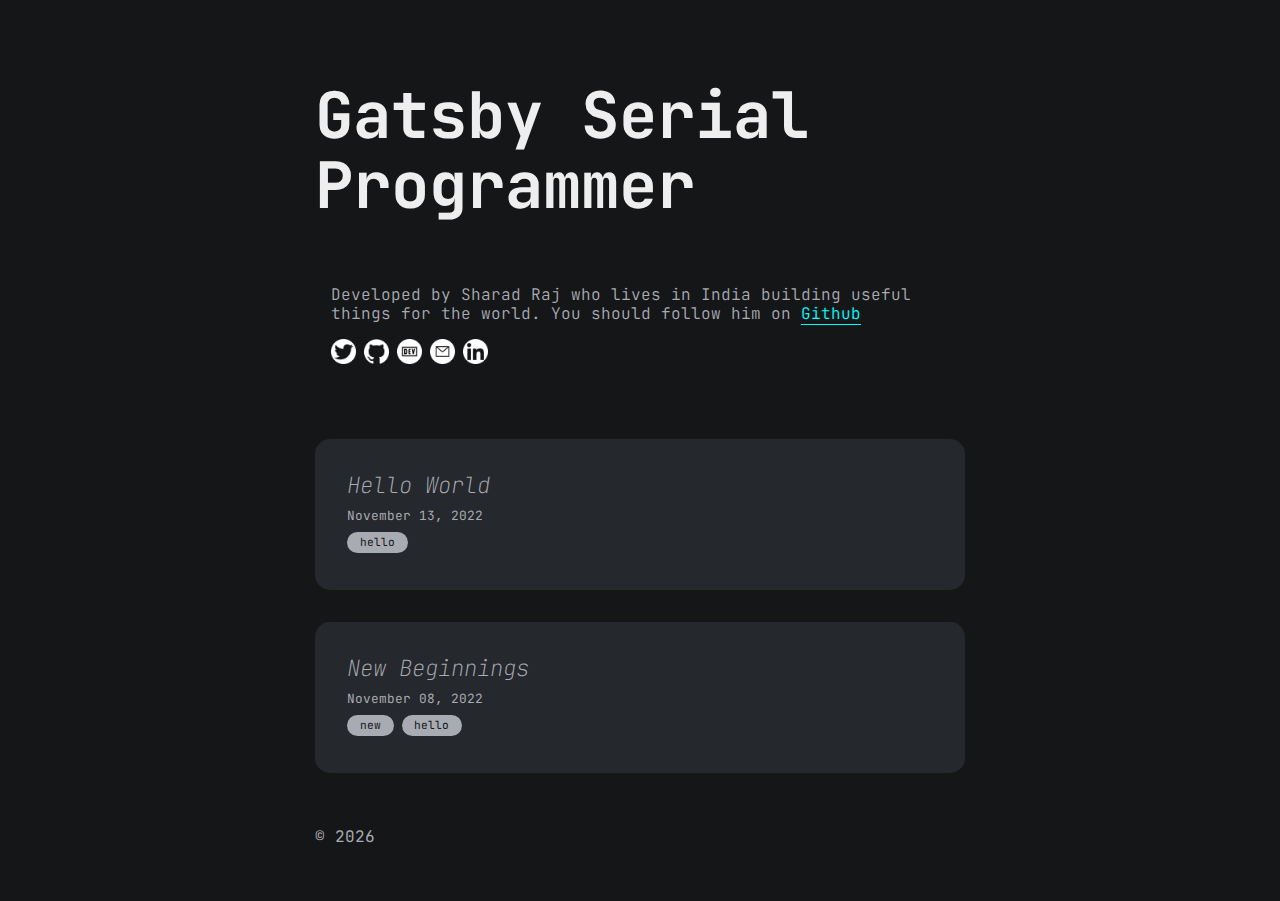
==== index.html @ 4ff6eecf "deploy: 9d04f1f63003cb120cb22409b644838539508bf2" ====
<!DOCTYPE html><html lang="en"><head><meta charSet="utf-8"/><meta http-equiv="x-ua-compatible" content="ie=edge"/><meta name="viewport" content="width=device-width, initial-scale=1, shrink-to-fit=no"/><meta name="generator" content="Gatsby 4.24.8"/><meta data-react-helmet="true" name="description" content="A gatsby theme for serial programmers (-.-)"/><meta data-react-helmet="true" property="og:title" content="Blog"/><meta data-react-helmet="true" property="og:description" content="A gatsby theme for serial programmers (-.-)"/><meta data-react-helmet="true" property="og:type" content="website"/><meta data-react-helmet="true" name="twitter:card" content="summary"/><meta data-react-helmet="true" name="twitter:creator" content=""/><meta data-react-helmet="true" name="twitter:title" content="Blog"/><meta data-react-helmet="true" name="twitter:description" content="A gatsby theme for serial programmers (-.-)"/><style data-href="/styles.37b35eff0d92bd879b63.css" data-identity="gatsby-global-css">@import url(https://fonts.googleapis.com/css2?family=JetBrains+Mono:ital,wght@0,100;0,300;0,400;0,800;1,100;1,300;1,400;1,800&display=swap);#md-content a{border-bottom:1px solid cyan!important;color:cyan!important}.token.operator{background:transparent!important}.gatsby-highlight{margin:3rem 0!important;padding:.5rem!important}hr{border:none!important;border-top:2px dashed var(--white-2)!important;margin-bottom:1.75rem!important}.post-module--site-title--c30c9{color:var(--white-1);font-size:1.4rem;font-weight:bolder;line-height:110%}main{padding:3rem 0 4rem}.post-module--article--dab49{margin-bottom:3rem}.post-module--article-header--e2c55{margin-bottom:4rem}.post-module--article-title--8cd1a{font-size:2.4rem;line-height:140%;margin-bottom:.6rem}.post-module--article--dab49 .post-module--date--abd7d{display:block;font-size:.8rem}.post-module--tags--efd55{display:flex;flex-direction:row;flex-wrap:wrap;justify-content:flex-start}.post-module--tags--efd55 .post-module--tag--b2232{background:var(--white-2);border-radius:15px;color:var(--gray-4);cursor:pointer;display:block;font-size:.7rem;line-height:1.3rem;margin:0 .5rem 0 0;padding:0 .8rem}.post-module--content--924fc *{line-height:180%}.post-module--content--924fc p{margin:0 0 1.75rem;padding:0}.post-module--content--924fc h1{font-size:2rem}.post-module--content--924fc h2{font-size:1.8rem}.post-module--content--924fc h3{font-size:1.6rem}.post-module--content--924fc h4{font-size:1.4rem}.post-module--content--924fc h5{font-size:1.2rem}.post-module--content--924fc h6{font-size:1rem}.post-module--content--924fc h1,.post-module--content--924fc h2,.post-module--content--924fc h3,.post-module--content--924fc h4,.post-module--content--924fc h5,.post-module--content--924fc h6{margin:1.75rem 0}.post-module--content--924fc blockquote{border-left:.3rem solid var(--white-2);font-style:italic;font-weight:100;margin-bottom:1.75rem;padding-left:1.42188rem}.post-module--content--924fc strong{font-weight:700}.post-module--content--924fc ul{margin-bottom:1.75rem;margin-left:1rem}.post-module--content--924fc ol{margin-bottom:1.75rem;margin-left:1.75rem}.post-module--content--924fc ol * ol,.post-module--content--924fc ul * ul{margin-bottom:0;margin-left:1rem}.post-module--content--924fc table{border-collapse:collapse;margin:1rem 0;max-width:100%;width:100%}.post-module--content--924fc table th{background-color:var(--gray-3);border:1px solid var(--gray-5);color:var(--white-2)}.post-module--content--924fc table *{border:1px solid var(--gray-3);padding:.2rem}.post-module--content--924fc img{margin:1rem 0;max-width:100%}.post-module--content--924fc code,.post-module--content--924fc code *,.post-module--content--924fc pre,.post-module--content--924fc pre *{line-height:150%!important}@media screen and (max-width:750px){body{padding:1.5rem}}code[class*=language-],pre[class*=language-]{word-wrap:normal;background:#282a36;color:#f8f8f2;font-family:PT Mono,Consolas,Monaco,Andale Mono,Ubuntu Mono,monospace;font-size:16px;-webkit-hyphens:none;hyphens:none;line-height:24px;-o-tab-size:4;tab-size:4;text-align:left;text-shadow:none;white-space:pre;word-break:normal;word-spacing:normal}code[class*=language-] ::selection,code[class*=language-]::selection,pre[class*=language-] ::selection,pre[class*=language-]::selection{background-color:#bd93f9;text-shadow:none}pre[class*=language-]{background:#282a36;overflow:auto}:not(pre)>code[class*=language-]{background:#282a36;padding:2px 5px;white-space:normal}.namespace{opacity:.7}.token{color:#ff79c6}.token.plain-text{color:#f8f8f2}.token.cdata,.token.comment,.token.doctype{color:#6272a4}.token.boolean,.token.constant,.token.null,.token.number{color:#bd93f9}.token.entity,.token.operator,.token.prolog,.token.selector{color:#8be9fd}.token.attr-value,.token.function,.token.punctuation,.token.string,.token.tag,.token.url{color:#f1fa8c}.token.attr-name,.token.placeholder .token.atrule,.token.regex,.token.statement,.token.variable{color:#50fa7b}.token.char,.token.control .token.builtin,.token.deleted,.token.directive .token.namespace,.token.important,.token.keyword,.token.tag{color:#ff79c6}.token.class-name,.token.interpolation-punctuation,.token.property,.token.symbol,.token.unit{color:#ffb86c}.token.bold,.token.important{font-weight:700}.token.italic,.token.plain-text{font-style:italic}.token.entity{cursor:help}.language-css .token.function,.language-css .token.url{color:#50fa7b}.language-c .token.string,.language-cpp .token.string,.language-java .token.class-name,.language-java span.token.class-name,.language-markup .token.attr-value,.language-objectivec .token.property{color:#8be9fd}.language-objectivec .token.string{color:#50fa7b}.language-php .token.boolean,.language-php .token.keyword{color:#8be9fd}.language-php .token.function{color:#ff79c6}.language-ruby .token.symbol{color:#8be9fd}.language-ruby .token.class-name{color:#ffb86c}pre[class*=language-].line-numbers{counter-reset:linenumber;padding-left:15px;position:relative}pre[class*=language-].line-numbers>code{position:relative;white-space:inherit}.line-numbers .line-numbers-rows{border-right:1px solid #6272a4;font-size:16px;left:0;letter-spacing:-2px;pointer-events:none;position:absolute;top:0;-webkit-user-select:none;user-select:none}.line-numbers-rows>span{counter-increment:linenumber;display:block;pointer-events:none}.line-numbers-rows>span:before{border-bottom:1px solid #6272a4;color:hsla(60,30%,96%,.25);content:counter(linenumber);display:block;line-height:23px;min-width:40px;text-align:center}.line-numbers-rows>span:last-child:before{border-bottom:none;margin-bottom:1px}.gatsby-highlight{background-color:#282a36;overflow:auto}.gatsby-highlight pre[class*=language-]{background-color:transparent;float:left;margin:0;min-width:100%;overflow:initial;padding:0 0 0 55px}.gatsby-highlight-code-line{background-color:rgba(189,147,249,.25);border-left:3px solid #bd93f9;display:block;margin:0 -15px;padding:0 12px;position:relative;z-index:1}.gatsby-code-button-container{display:flex;justify-content:flex-end;pointer-events:none;position:relative;top:24px;z-index:200}.gatsby-code-button{background-color:#6272a4;color:#282a36;cursor:pointer;font-family:Roboto,Helvetica,Arial,sans-serif;font-size:16px;line-height:24px;padding:0 6px;pointer-events:auto}.gatsby-code-button:after{background-color:#bd93f9;color:#282a36;content:attr(data-tooltip);display:none;font-size:12px;position:absolute;visibility:hidden;white-space:nowrap}.gatsby-code-button[data-tooltip]:after{right:28px;top:0}.gatsby-code-button[data-tooltip]:focus:after,.gatsby-code-button[data-tooltip]:hover:after{-webkit-animation:fadeIn .25s;animation:fadeIn .25s;display:block;font-weight:100;padding:0 6px;visibility:visible;z-index:200}.gatsby-code-button-icon{fill:#282a36;height:16px;position:relative;top:2px;width:16px}@-webkit-keyframes fadeIn{0%{opacity:0}to{opacity:1}}@keyframes fadeIn{0%{opacity:0}to{opacity:1}}.gatsby-code-title{background-color:#1d1f27;border-bottom:1px solid #6272a4;color:hsla(60,30%,96%,.75);font-family:PT Mono,Consolas,Monaco,Andale Mono,Ubuntu Mono,monospace;font-size:18px;font-style:italic;font-weight:100;letter-spacing:-1px;line-height:24px;margin-bottom:0;position:relative;text-align:center;z-index:100}:root{--gray-1:#3f3f3f;--gray-2:#32353a;--gray-3:#25282c;--gray-4:#151618;--gray-5:#151618;--gray-6:#111;--white-1:#eee;--white-2:#a9abb3}*{-webkit-user-drag:none;-moz-window-dragging:none;-webkit-tap-highlight-color:transparent;font-family:inherit;margin:0;padding:0;text-decoration:none}* img{max-width:100%}body,html{background-color:var(--gray-6);background-color:var(--gray-5);color:var(--white-2);font-family:JetBrains Mono,monospace;line-height:2rem}header{padding:2rem 0 4rem}header .blog-module--site-title--10494{color:var(--white-1);font-size:4rem;font-weight:bolder;line-height:110%}main{margin:0 auto;max-width:650px;padding:3rem 0}.blog-module--bio--b0f79{align-items:center;display:flex;justify-content:flex-start}.blog-module--img-wrapper--ea69d img{border-radius:50%;max-width:100px}.blog-module--bio-wrapper--e3f86{margin-left:1rem}.blog-module--text-wrapper--4da65{font-weight:300;line-height:1.2rem}.blog-module--text-wrapper--4da65 a{border-bottom:1px solid cyan;color:cyan}.blog-module--text-wrapper--4da65 p{margin-bottom:1rem}.blog-module--social-wrapper--6028c{margin-top:1rem}.blog-module--social-wrapper--6028c a{display:inline-block;line-height:0;margin:0 .5rem 0 0;padding:0;width:25px}.blog-module--social-wrapper--6028c img{-webkit-filter:invert()!important;filter:invert()!important;height:100%;transition:all .2s ease-in-out;width:100%}.blog-module--social-wrapper--6028c img:hover{-webkit-transform:scale(1.2);transform:scale(1.2)}.blog-module--articles--b496b{display:grid;margin:4rem 0 3rem;row-gap:2rem}.blog-module--articles--b496b .blog-module--article--7ea7b{background:var(--gray-3);border-radius:15px;padding:2rem;transition:all .2s ease-in-out}.blog-module--articles--b496b .blog-module--article--7ea7b .blog-module--article-title--75525,.blog-module--articles--b496b .blog-module--article--7ea7b .blog-module--article-title--75525 a{color:var(--white-2);font-size:1.4rem;font-style:italic;font-weight:100;line-height:130%}.blog-module--articles--b496b .blog-module--article--7ea7b:hover{-webkit-transform:scale(1.05);transform:scale(1.05)}.blog-module--articles--b496b .blog-module--article--7ea7b .blog-module--date--8988c{display:block;font-size:.8rem}.blog-module--articles--b496b .blog-module--article--7ea7b .blog-module--tags--57a84{display:flex;flex-direction:row;flex-wrap:wrap;justify-content:flex-start}.blog-module--articles--b496b .blog-module--article--7ea7b .blog-module--tags--57a84 .blog-module--tag--4a981{background:var(--white-2);border-radius:15px;color:var(--gray-4);cursor:pointer;display:block;font-size:.7rem;line-height:1.3rem;margin:0 .5rem .3rem 0;padding:0 .8rem}@media screen and (max-width:750px){body{padding:1.5rem}header .blog-module--site-title--10494{font-size:3rem}}@media screen and (max-width:550px){header .blog-module--site-title--10494{font-size:3rem}.blog-module--articles--b496b{row-gap:1.2rem}}@media screen and (max-width:350px){.blog-module--img-wrapper--ea69d img{max-width:50px}.blog-module--bio--b0f79{align-items:flex-start}.blog-module--articles--b496b,main{margin:0;padding:0}main{padding-bottom:1rem}.blog-module--articles--b496b{margin:2rem 0 3rem;row-gap:1.2rem}header .blog-module--site-title--10494{font-size:2.4rem}.blog-module--article--7ea7b{padding:1.2rem}.blog-module--articles--b496b .blog-module--article--7ea7b .blog-module--article-title--75525,.blog-module--articles--b496b .blog-module--article--7ea7b .blog-module--article-title--75525 a{font-size:1rem}}</style><style>.gatsby-image-wrapper{position:relative;overflow:hidden}.gatsby-image-wrapper picture.object-fit-polyfill{position:static!important}.gatsby-image-wrapper img{bottom:0;height:100%;left:0;margin:0;max-width:none;padding:0;position:absolute;right:0;top:0;width:100%;object-fit:cover}.gatsby-image-wrapper [data-main-image]{opacity:0;transform:translateZ(0);transition:opacity .25s linear;will-change:opacity}.gatsby-image-wrapper-constrained{display:inline-block;vertical-align:top}</style><noscript><style>.gatsby-image-wrapper noscript [data-main-image]{opacity:1!important}.gatsby-image-wrapper [data-placeholder-image]{opacity:0!important}</style></noscript><script type="module">const e="undefined"!=typeof HTMLImageElement&&"loading"in HTMLImageElement.prototype;e&&document.body.addEventListener("load",(function(e){const t=e.target;if(void 0===t.dataset.mainImage)return;if(void 0===t.dataset.gatsbyImageSsr)return;let a=null,n=t;for(;null===a&&n;)void 0!==n.parentNode.dataset.gatsbyImageWrapper&&(a=n.parentNode),n=n.parentNode;const o=a.querySelector("[data-placeholder-image]"),r=new Image;r.src=t.currentSrc,r.decode().catch((()=>{})).then((()=>{t.style.opacity=1,o&&(o.style.opacity=0,o.style.transition="opacity 500ms linear")}))}),!0);</script><link rel="alternate" type="application/rss+xml" title="Gatsby Serial Programmer RSS Feed" href="/rss.xml"/><link rel="icon" href="/favicon-32x32.png?v=4a9773549091c227cd2eb82ccd9c5e3a" type="image/png"/><link rel="manifest" href="/manifest.webmanifest" crossorigin="anonymous"/><link rel="apple-touch-icon" sizes="48x48" href="/icons/icon-48x48.png?v=4a9773549091c227cd2eb82ccd9c5e3a"/><link rel="apple-touch-icon" sizes="72x72" href="/icons/icon-72x72.png?v=4a9773549091c227cd2eb82ccd9c5e3a"/><link rel="apple-touch-icon" sizes="96x96" href="/icons/icon-96x96.png?v=4a9773549091c227cd2eb82ccd9c5e3a"/><link rel="apple-touch-icon" sizes="144x144" href="/icons/icon-144x144.png?v=4a9773549091c227cd2eb82ccd9c5e3a"/><link rel="apple-touch-icon" sizes="192x192" href="/icons/icon-192x192.png?v=4a9773549091c227cd2eb82ccd9c5e3a"/><link rel="apple-touch-icon" sizes="256x256" href="/icons/icon-256x256.png?v=4a9773549091c227cd2eb82ccd9c5e3a"/><link rel="apple-touch-icon" sizes="384x384" href="/icons/icon-384x384.png?v=4a9773549091c227cd2eb82ccd9c5e3a"/><link rel="apple-touch-icon" sizes="512x512" href="/icons/icon-512x512.png?v=4a9773549091c227cd2eb82ccd9c5e3a"/><title data-react-helmet="true">Blog | Gatsby Serial Programmer</title></head><body><div id="___gatsby"><div style="outline:none" tabindex="-1" id="gatsby-focus-wrapper"><main><header><a aria-current="page" class="blog-module--site-title--10494" href="/">Gatsby Serial Programmer</a></header><section class="blog-module--bio--b0f79"><section class="blog-module--bio-wrapper--e3f86"><div class="blog-module--text-wrapper--4da65"><p> Developed by Sharad Raj who lives in India building useful things for the world. You should follow him on <a href="https://github.com/sharadcodes">Github</a></div><div class="blog-module--social-wrapper--6028c"><a href="https://twitter.com/iamsharadraj" target="_blank" rel="noreferrer"><img src="/icons/twitter.png" alt="twitter"/></a><a href="https://github.com/sharadcodes" target="_blank" rel="noreferrer"><img src="/icons/github.png" alt="github"/></a><a href="https://dev.to/sharadcodes" target="_blank" rel="noreferrer"><img src="/icons/dev.png" alt="dev"/></a><a href="mailto:` }me@example.com" target="_blank" rel="noreferrer"><img src="/icons/email.png" alt="email"/></a><a href="https://linkedin.com/in/srsmaurya" target="_blank" rel="noreferrer"><img src="/icons/linkedin.png" alt="linkedin"/></a></div></section></section><section class="blog-module--articles--b496b"><article class="blog-module--article--7ea7b"><h2 class="blog-module--article-title--75525"><a itemProp="url" href="/1668304655157/">Hello World</a></h2><small class="blog-module--date--8988c">November 13, 2022</small><div class="blog-module--tags--57a84"><a class="blog-module--tag--4a981" href="/tags/hello">hello</a></div></article><article class="blog-module--article--7ea7b"><h2 class="blog-module--article-title--75525"><a itemProp="url" href="/1667910911415/">New Beginnings</a></h2><small class="blog-module--date--8988c">November 08, 2022</small><div class="blog-module--tags--57a84"><a class="blog-module--tag--4a981" href="/tags/new">new</a><a class="blog-module--tag--4a981" href="/tags/hello">hello</a></div></article></section><footer><p>© <!-- -->2022</p></footer></main></div><div id="gatsby-announcer" style="position:absolute;top:0;width:1px;height:1px;padding:0;overflow:hidden;clip:rect(0, 0, 0, 0);white-space:nowrap;border:0" aria-live="assertive" aria-atomic="true"></div></div><script id="gatsby-script-loader">/*<![CDATA[*/window.pagePath="/";window.___webpackCompilationHash="205b44c596156fa290ba";/*]]>*/</script><script id="gatsby-chunk-mapping">/*<![CDATA[*/window.___chunkMapping={"polyfill":["/polyfill-7ecc1700f5778a9c303c.js"],"app":["/app-3ff692a0c76655007f37.js"],"component---src-pages-404-js":["/component---src-pages-404-js-677776363edfe05fdf6d.js"],"component---src-pages-index-js":["/component---src-pages-index-js-26931fb646ad6a0cf23c.js"],"component---src-templates-blog-post-js":["/component---src-templates-blog-post-js-00f12a05b5bb1ebef9c3.js"],"component---src-templates-tag-js":["/component---src-templates-tag-js-ad1a8ed577e646b5b164.js"]};/*]]>*/</script><script src="/polyfill-7ecc1700f5778a9c303c.js" nomodule=""></script><script src="/app-3ff692a0c76655007f37.js" async=""></script><script src="/framework-bb45982fc890ccf46c14.js" async=""></script><script src="/webpack-runtime-557d16a649121dd29131.js" async=""></script></body></html>
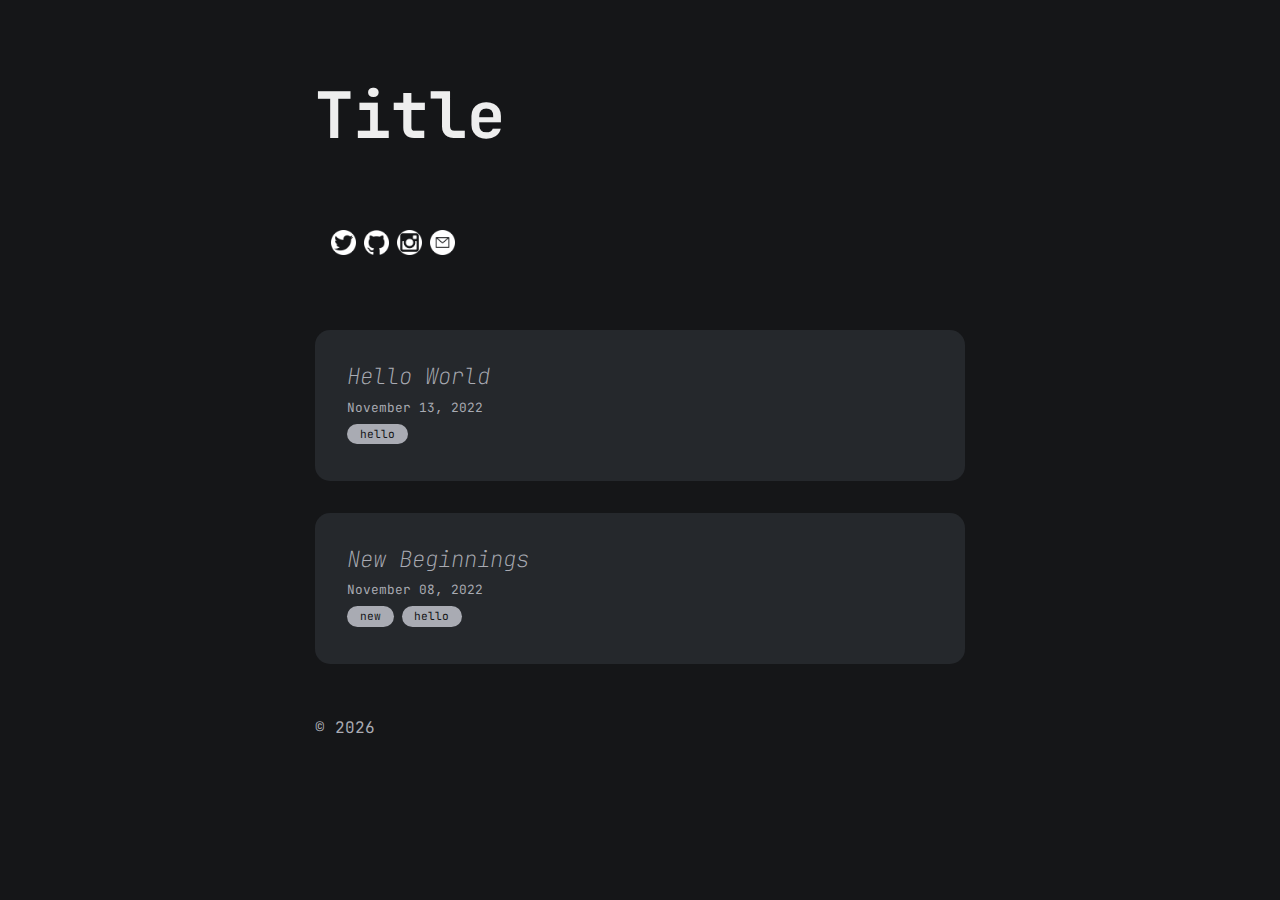
==== commit f3145aa2: "deploy: 7c0093981360ccf8834e25d6bc39a9959107c092" ====
--- a/index.html
+++ b/index.html
@@ -1 +1 @@
-<!DOCTYPE html><html lang="en"><head><meta charSet="utf-8"/><meta http-equiv="x-ua-compatible" content="ie=edge"/><meta name="viewport" content="width=device-width, initial-scale=1, shrink-to-fit=no"/><meta name="generator" content="Gatsby 4.24.8"/><meta data-react-helmet="true" name="description" content="A gatsby theme for serial programmers (-.-)"/><meta data-react-helmet="true" property="og:title" content="Blog"/><meta data-react-helmet="true" property="og:description" content="A gatsby theme for serial programmers (-.-)"/><meta data-react-helmet="true" property="og:type" content="website"/><meta data-react-helmet="true" name="twitter:card" content="summary"/><meta data-react-helmet="true" name="twitter:creator" content=""/><meta data-react-helmet="true" name="twitter:title" content="Blog"/><meta data-react-helmet="true" name="twitter:description" content="A gatsby theme for serial programmers (-.-)"/><style data-href="/styles.37b35eff0d92bd879b63.css" data-identity="gatsby-global-css">@import url(https://fonts.googleapis.com/css2?family=JetBrains+Mono:ital,wght@0,100;0,300;0,400;0,800;1,100;1,300;1,400;1,800&display=swap);#md-content a{border-bottom:1px solid cyan!important;color:cyan!important}.token.operator{background:transparent!important}.gatsby-highlight{margin:3rem 0!important;padding:.5rem!important}hr{border:none!important;border-top:2px dashed var(--white-2)!important;margin-bottom:1.75rem!important}.post-module--site-title--c30c9{color:var(--white-1);font-size:1.4rem;font-weight:bolder;line-height:110%}main{padding:3rem 0 4rem}.post-module--article--dab49{margin-bottom:3rem}.post-module--article-header--e2c55{margin-bottom:4rem}.post-module--article-title--8cd1a{font-size:2.4rem;line-height:140%;margin-bottom:.6rem}.post-module--article--dab49 .post-module--date--abd7d{display:block;font-size:.8rem}.post-module--tags--efd55{display:flex;flex-direction:row;flex-wrap:wrap;justify-content:flex-start}.post-module--tags--efd55 .post-module--tag--b2232{background:var(--white-2);border-radius:15px;color:var(--gray-4);cursor:pointer;display:block;font-size:.7rem;line-height:1.3rem;margin:0 .5rem 0 0;padding:0 .8rem}.post-module--content--924fc *{line-height:180%}.post-module--content--924fc p{margin:0 0 1.75rem;padding:0}.post-module--content--924fc h1{font-size:2rem}.post-module--content--924fc h2{font-size:1.8rem}.post-module--content--924fc h3{font-size:1.6rem}.post-module--content--924fc h4{font-size:1.4rem}.post-module--content--924fc h5{font-size:1.2rem}.post-module--content--924fc h6{font-size:1rem}.post-module--content--924fc h1,.post-module--content--924fc h2,.post-module--content--924fc h3,.post-module--content--924fc h4,.post-module--content--924fc h5,.post-module--content--924fc h6{margin:1.75rem 0}.post-module--content--924fc blockquote{border-left:.3rem solid var(--white-2);font-style:italic;font-weight:100;margin-bottom:1.75rem;padding-left:1.42188rem}.post-module--content--924fc strong{font-weight:700}.post-module--content--924fc ul{margin-bottom:1.75rem;margin-left:1rem}.post-module--content--924fc ol{margin-bottom:1.75rem;margin-left:1.75rem}.post-module--content--924fc ol * ol,.post-module--content--924fc ul * ul{margin-bottom:0;margin-left:1rem}.post-module--content--924fc table{border-collapse:collapse;margin:1rem 0;max-width:100%;width:100%}.post-module--content--924fc table th{background-color:var(--gray-3);border:1px solid var(--gray-5);color:var(--white-2)}.post-module--content--924fc table *{border:1px solid var(--gray-3);padding:.2rem}.post-module--content--924fc img{margin:1rem 0;max-width:100%}.post-module--content--924fc code,.post-module--content--924fc code *,.post-module--content--924fc pre,.post-module--content--924fc pre *{line-height:150%!important}@media screen and (max-width:750px){body{padding:1.5rem}}code[class*=language-],pre[class*=language-]{word-wrap:normal;background:#282a36;color:#f8f8f2;font-family:PT Mono,Consolas,Monaco,Andale Mono,Ubuntu Mono,monospace;font-size:16px;-webkit-hyphens:none;hyphens:none;line-height:24px;-o-tab-size:4;tab-size:4;text-align:left;text-shadow:none;white-space:pre;word-break:normal;word-spacing:normal}code[class*=language-] ::selection,code[class*=language-]::selection,pre[class*=language-] ::selection,pre[class*=language-]::selection{background-color:#bd93f9;text-shadow:none}pre[class*=language-]{background:#282a36;overflow:auto}:not(pre)>code[class*=language-]{background:#282a36;padding:2px 5px;white-space:normal}.namespace{opacity:.7}.token{color:#ff79c6}.token.plain-text{color:#f8f8f2}.token.cdata,.token.comment,.token.doctype{color:#6272a4}.token.boolean,.token.constant,.token.null,.token.number{color:#bd93f9}.token.entity,.token.operator,.token.prolog,.token.selector{color:#8be9fd}.token.attr-value,.token.function,.token.punctuation,.token.string,.token.tag,.token.url{color:#f1fa8c}.token.attr-name,.token.placeholder .token.atrule,.token.regex,.token.statement,.token.variable{color:#50fa7b}.token.char,.token.control .token.builtin,.token.deleted,.token.directive .token.namespace,.token.important,.token.keyword,.token.tag{color:#ff79c6}.token.class-name,.token.interpolation-punctuation,.token.property,.token.symbol,.token.unit{color:#ffb86c}.token.bold,.token.important{font-weight:700}.token.italic,.token.plain-text{font-style:italic}.token.entity{cursor:help}.language-css .token.function,.language-css .token.url{color:#50fa7b}.language-c .token.string,.language-cpp .token.string,.language-java .token.class-name,.language-java span.token.class-name,.language-markup .token.attr-value,.language-objectivec .token.property{color:#8be9fd}.language-objectivec .token.string{color:#50fa7b}.language-php .token.boolean,.language-php .token.keyword{color:#8be9fd}.language-php .token.function{color:#ff79c6}.language-ruby .token.symbol{color:#8be9fd}.language-ruby .token.class-name{color:#ffb86c}pre[class*=language-].line-numbers{counter-reset:linenumber;padding-left:15px;position:relative}pre[class*=language-].line-numbers>code{position:relative;white-space:inherit}.line-numbers .line-numbers-rows{border-right:1px solid #6272a4;font-size:16px;left:0;letter-spacing:-2px;pointer-events:none;position:absolute;top:0;-webkit-user-select:none;user-select:none}.line-numbers-rows>span{counter-increment:linenumber;display:block;pointer-events:none}.line-numbers-rows>span:before{border-bottom:1px solid #6272a4;color:hsla(60,30%,96%,.25);content:counter(linenumber);display:block;line-height:23px;min-width:40px;text-align:center}.line-numbers-rows>span:last-child:before{border-bottom:none;margin-bottom:1px}.gatsby-highlight{background-color:#282a36;overflow:auto}.gatsby-highlight pre[class*=language-]{background-color:transparent;float:left;margin:0;min-width:100%;overflow:initial;padding:0 0 0 55px}.gatsby-highlight-code-line{background-color:rgba(189,147,249,.25);border-left:3px solid #bd93f9;display:block;margin:0 -15px;padding:0 12px;position:relative;z-index:1}.gatsby-code-button-container{display:flex;justify-content:flex-end;pointer-events:none;position:relative;top:24px;z-index:200}.gatsby-code-button{background-color:#6272a4;color:#282a36;cursor:pointer;font-family:Roboto,Helvetica,Arial,sans-serif;font-size:16px;line-height:24px;padding:0 6px;pointer-events:auto}.gatsby-code-button:after{background-color:#bd93f9;color:#282a36;content:attr(data-tooltip);display:none;font-size:12px;position:absolute;visibility:hidden;white-space:nowrap}.gatsby-code-button[data-tooltip]:after{right:28px;top:0}.gatsby-code-button[data-tooltip]:focus:after,.gatsby-code-button[data-tooltip]:hover:after{-webkit-animation:fadeIn .25s;animation:fadeIn .25s;display:block;font-weight:100;padding:0 6px;visibility:visible;z-index:200}.gatsby-code-button-icon{fill:#282a36;height:16px;position:relative;top:2px;width:16px}@-webkit-keyframes fadeIn{0%{opacity:0}to{opacity:1}}@keyframes fadeIn{0%{opacity:0}to{opacity:1}}.gatsby-code-title{background-color:#1d1f27;border-bottom:1px solid #6272a4;color:hsla(60,30%,96%,.75);font-family:PT Mono,Consolas,Monaco,Andale Mono,Ubuntu Mono,monospace;font-size:18px;font-style:italic;font-weight:100;letter-spacing:-1px;line-height:24px;margin-bottom:0;position:relative;text-align:center;z-index:100}:root{--gray-1:#3f3f3f;--gray-2:#32353a;--gray-3:#25282c;--gray-4:#151618;--gray-5:#151618;--gray-6:#111;--white-1:#eee;--white-2:#a9abb3}*{-webkit-user-drag:none;-moz-window-dragging:none;-webkit-tap-highlight-color:transparent;font-family:inherit;margin:0;padding:0;text-decoration:none}* img{max-width:100%}body,html{background-color:var(--gray-6);background-color:var(--gray-5);color:var(--white-2);font-family:JetBrains Mono,monospace;line-height:2rem}header{padding:2rem 0 4rem}header .blog-module--site-title--10494{color:var(--white-1);font-size:4rem;font-weight:bolder;line-height:110%}main{margin:0 auto;max-width:650px;padding:3rem 0}.blog-module--bio--b0f79{align-items:center;display:flex;justify-content:flex-start}.blog-module--img-wrapper--ea69d img{border-radius:50%;max-width:100px}.blog-module--bio-wrapper--e3f86{margin-left:1rem}.blog-module--text-wrapper--4da65{font-weight:300;line-height:1.2rem}.blog-module--text-wrapper--4da65 a{border-bottom:1px solid cyan;color:cyan}.blog-module--text-wrapper--4da65 p{margin-bottom:1rem}.blog-module--social-wrapper--6028c{margin-top:1rem}.blog-module--social-wrapper--6028c a{display:inline-block;line-height:0;margin:0 .5rem 0 0;padding:0;width:25px}.blog-module--social-wrapper--6028c img{-webkit-filter:invert()!important;filter:invert()!important;height:100%;transition:all .2s ease-in-out;width:100%}.blog-module--social-wrapper--6028c img:hover{-webkit-transform:scale(1.2);transform:scale(1.2)}.blog-module--articles--b496b{display:grid;margin:4rem 0 3rem;row-gap:2rem}.blog-module--articles--b496b .blog-module--article--7ea7b{background:var(--gray-3);border-radius:15px;padding:2rem;transition:all .2s ease-in-out}.blog-module--articles--b496b .blog-module--article--7ea7b .blog-module--article-title--75525,.blog-module--articles--b496b .blog-module--article--7ea7b .blog-module--article-title--75525 a{color:var(--white-2);font-size:1.4rem;font-style:italic;font-weight:100;line-height:130%}.blog-module--articles--b496b .blog-module--article--7ea7b:hover{-webkit-transform:scale(1.05);transform:scale(1.05)}.blog-module--articles--b496b .blog-module--article--7ea7b .blog-module--date--8988c{display:block;font-size:.8rem}.blog-module--articles--b496b .blog-module--article--7ea7b .blog-module--tags--57a84{display:flex;flex-direction:row;flex-wrap:wrap;justify-content:flex-start}.blog-module--articles--b496b .blog-module--article--7ea7b .blog-module--tags--57a84 .blog-module--tag--4a981{background:var(--white-2);border-radius:15px;color:var(--gray-4);cursor:pointer;display:block;font-size:.7rem;line-height:1.3rem;margin:0 .5rem .3rem 0;padding:0 .8rem}@media screen and (max-width:750px){body{padding:1.5rem}header .blog-module--site-title--10494{font-size:3rem}}@media screen and (max-width:550px){header .blog-module--site-title--10494{font-size:3rem}.blog-module--articles--b496b{row-gap:1.2rem}}@media screen and (max-width:350px){.blog-module--img-wrapper--ea69d img{max-width:50px}.blog-module--bio--b0f79{align-items:flex-start}.blog-module--articles--b496b,main{margin:0;padding:0}main{padding-bottom:1rem}.blog-module--articles--b496b{margin:2rem 0 3rem;row-gap:1.2rem}header .blog-module--site-title--10494{font-size:2.4rem}.blog-module--article--7ea7b{padding:1.2rem}.blog-module--articles--b496b .blog-module--article--7ea7b .blog-module--article-title--75525,.blog-module--articles--b496b .blog-module--article--7ea7b .blog-module--article-title--75525 a{font-size:1rem}}</style><style>.gatsby-image-wrapper{position:relative;overflow:hidden}.gatsby-image-wrapper picture.object-fit-polyfill{position:static!important}.gatsby-image-wrapper img{bottom:0;height:100%;left:0;margin:0;max-width:none;padding:0;position:absolute;right:0;top:0;width:100%;object-fit:cover}.gatsby-image-wrapper [data-main-image]{opacity:0;transform:translateZ(0);transition:opacity .25s linear;will-change:opacity}.gatsby-image-wrapper-constrained{display:inline-block;vertical-align:top}</style><noscript><style>.gatsby-image-wrapper noscript [data-main-image]{opacity:1!important}.gatsby-image-wrapper [data-placeholder-image]{opacity:0!important}</style></noscript><script type="module">const e="undefined"!=typeof HTMLImageElement&&"loading"in HTMLImageElement.prototype;e&&document.body.addEventListener("load",(function(e){const t=e.target;if(void 0===t.dataset.mainImage)return;if(void 0===t.dataset.gatsbyImageSsr)return;let a=null,n=t;for(;null===a&&n;)void 0!==n.parentNode.dataset.gatsbyImageWrapper&&(a=n.parentNode),n=n.parentNode;const o=a.querySelector("[data-placeholder-image]"),r=new Image;r.src=t.currentSrc,r.decode().catch((()=>{})).then((()=>{t.style.opacity=1,o&&(o.style.opacity=0,o.style.transition="opacity 500ms linear")}))}),!0);</script><link rel="alternate" type="application/rss+xml" title="Gatsby Serial Programmer RSS Feed" href="/rss.xml"/><link rel="icon" href="/favicon-32x32.png?v=4a9773549091c227cd2eb82ccd9c5e3a" type="image/png"/><link rel="manifest" href="/manifest.webmanifest" crossorigin="anonymous"/><link rel="apple-touch-icon" sizes="48x48" href="/icons/icon-48x48.png?v=4a9773549091c227cd2eb82ccd9c5e3a"/><link rel="apple-touch-icon" sizes="72x72" href="/icons/icon-72x72.png?v=4a9773549091c227cd2eb82ccd9c5e3a"/><link rel="apple-touch-icon" sizes="96x96" href="/icons/icon-96x96.png?v=4a9773549091c227cd2eb82ccd9c5e3a"/><link rel="apple-touch-icon" sizes="144x144" href="/icons/icon-144x144.png?v=4a9773549091c227cd2eb82ccd9c5e3a"/><link rel="apple-touch-icon" sizes="192x192" href="/icons/icon-192x192.png?v=4a9773549091c227cd2eb82ccd9c5e3a"/><link rel="apple-touch-icon" sizes="256x256" href="/icons/icon-256x256.png?v=4a9773549091c227cd2eb82ccd9c5e3a"/><link rel="apple-touch-icon" sizes="384x384" href="/icons/icon-384x384.png?v=4a9773549091c227cd2eb82ccd9c5e3a"/><link rel="apple-touch-icon" sizes="512x512" href="/icons/icon-512x512.png?v=4a9773549091c227cd2eb82ccd9c5e3a"/><title data-react-helmet="true">Blog | Gatsby Serial Programmer</title></head><body><div id="___gatsby"><div style="outline:none" tabindex="-1" id="gatsby-focus-wrapper"><main><header><a aria-current="page" class="blog-module--site-title--10494" href="/">Gatsby Serial Programmer</a></header><section class="blog-module--bio--b0f79"><section class="blog-module--bio-wrapper--e3f86"><div class="blog-module--text-wrapper--4da65"><p> Developed by Sharad Raj who lives in India building useful things for the world. You should follow him on <a href="https://github.com/sharadcodes">Github</a></div><div class="blog-module--social-wrapper--6028c"><a href="https://twitter.com/iamsharadraj" target="_blank" rel="noreferrer"><img src="/icons/twitter.png" alt="twitter"/></a><a href="https://github.com/sharadcodes" target="_blank" rel="noreferrer"><img src="/icons/github.png" alt="github"/></a><a href="https://dev.to/sharadcodes" target="_blank" rel="noreferrer"><img src="/icons/dev.png" alt="dev"/></a><a href="mailto:` }me@example.com" target="_blank" rel="noreferrer"><img src="/icons/email.png" alt="email"/></a><a href="https://linkedin.com/in/srsmaurya" target="_blank" rel="noreferrer"><img src="/icons/linkedin.png" alt="linkedin"/></a></div></section></section><section class="blog-module--articles--b496b"><article class="blog-module--article--7ea7b"><h2 class="blog-module--article-title--75525"><a itemProp="url" href="/1668304655157/">Hello World</a></h2><small class="blog-module--date--8988c">November 13, 2022</small><div class="blog-module--tags--57a84"><a class="blog-module--tag--4a981" href="/tags/hello">hello</a></div></article><article class="blog-module--article--7ea7b"><h2 class="blog-module--article-title--75525"><a itemProp="url" href="/1667910911415/">New Beginnings</a></h2><small class="blog-module--date--8988c">November 08, 2022</small><div class="blog-module--tags--57a84"><a class="blog-module--tag--4a981" href="/tags/new">new</a><a class="blog-module--tag--4a981" href="/tags/hello">hello</a></div></article></section><footer><p>© <!-- -->2022</p></footer></main></div><div id="gatsby-announcer" style="position:absolute;top:0;width:1px;height:1px;padding:0;overflow:hidden;clip:rect(0, 0, 0, 0);white-space:nowrap;border:0" aria-live="assertive" aria-atomic="true"></div></div><script id="gatsby-script-loader">/*<![CDATA[*/window.pagePath="/";window.___webpackCompilationHash="205b44c596156fa290ba";/*]]>*/</script><script id="gatsby-chunk-mapping">/*<![CDATA[*/window.___chunkMapping={"polyfill":["/polyfill-7ecc1700f5778a9c303c.js"],"app":["/app-3ff692a0c76655007f37.js"],"component---src-pages-404-js":["/component---src-pages-404-js-677776363edfe05fdf6d.js"],"component---src-pages-index-js":["/component---src-pages-index-js-26931fb646ad6a0cf23c.js"],"component---src-templates-blog-post-js":["/component---src-templates-blog-post-js-00f12a05b5bb1ebef9c3.js"],"component---src-templates-tag-js":["/component---src-templates-tag-js-ad1a8ed577e646b5b164.js"]};/*]]>*/</script><script src="/polyfill-7ecc1700f5778a9c303c.js" nomodule=""></script><script src="/app-3ff692a0c76655007f37.js" async=""></script><script src="/framework-bb45982fc890ccf46c14.js" async=""></script><script src="/webpack-runtime-557d16a649121dd29131.js" async=""></script></body></html>+<!DOCTYPE html><html lang="en"><head><meta charSet="utf-8"/><meta http-equiv="x-ua-compatible" content="ie=edge"/><meta name="viewport" content="width=device-width, initial-scale=1, shrink-to-fit=no"/><meta name="generator" content="Gatsby 4.24.8"/><meta data-react-helmet="true" name="description" content=""/><meta data-react-helmet="true" property="og:title" content="Blog"/><meta data-react-helmet="true" property="og:description" content=""/><meta data-react-helmet="true" property="og:type" content="website"/><meta data-react-helmet="true" name="twitter:card" content="summary"/><meta data-react-helmet="true" name="twitter:creator" content=""/><meta data-react-helmet="true" name="twitter:title" content="Blog"/><meta data-react-helmet="true" name="twitter:description" content=""/><style data-href="/styles.37b35eff0d92bd879b63.css" data-identity="gatsby-global-css">@import url(https://fonts.googleapis.com/css2?family=JetBrains+Mono:ital,wght@0,100;0,300;0,400;0,800;1,100;1,300;1,400;1,800&display=swap);#md-content a{border-bottom:1px solid cyan!important;color:cyan!important}.token.operator{background:transparent!important}.gatsby-highlight{margin:3rem 0!important;padding:.5rem!important}hr{border:none!important;border-top:2px dashed var(--white-2)!important;margin-bottom:1.75rem!important}.post-module--site-title--c30c9{color:var(--white-1);font-size:1.4rem;font-weight:bolder;line-height:110%}main{padding:3rem 0 4rem}.post-module--article--dab49{margin-bottom:3rem}.post-module--article-header--e2c55{margin-bottom:4rem}.post-module--article-title--8cd1a{font-size:2.4rem;line-height:140%;margin-bottom:.6rem}.post-module--article--dab49 .post-module--date--abd7d{display:block;font-size:.8rem}.post-module--tags--efd55{display:flex;flex-direction:row;flex-wrap:wrap;justify-content:flex-start}.post-module--tags--efd55 .post-module--tag--b2232{background:var(--white-2);border-radius:15px;color:var(--gray-4);cursor:pointer;display:block;font-size:.7rem;line-height:1.3rem;margin:0 .5rem 0 0;padding:0 .8rem}.post-module--content--924fc *{line-height:180%}.post-module--content--924fc p{margin:0 0 1.75rem;padding:0}.post-module--content--924fc h1{font-size:2rem}.post-module--content--924fc h2{font-size:1.8rem}.post-module--content--924fc h3{font-size:1.6rem}.post-module--content--924fc h4{font-size:1.4rem}.post-module--content--924fc h5{font-size:1.2rem}.post-module--content--924fc h6{font-size:1rem}.post-module--content--924fc h1,.post-module--content--924fc h2,.post-module--content--924fc h3,.post-module--content--924fc h4,.post-module--content--924fc h5,.post-module--content--924fc h6{margin:1.75rem 0}.post-module--content--924fc blockquote{border-left:.3rem solid var(--white-2);font-style:italic;font-weight:100;margin-bottom:1.75rem;padding-left:1.42188rem}.post-module--content--924fc strong{font-weight:700}.post-module--content--924fc ul{margin-bottom:1.75rem;margin-left:1rem}.post-module--content--924fc ol{margin-bottom:1.75rem;margin-left:1.75rem}.post-module--content--924fc ol * ol,.post-module--content--924fc ul * ul{margin-bottom:0;margin-left:1rem}.post-module--content--924fc table{border-collapse:collapse;margin:1rem 0;max-width:100%;width:100%}.post-module--content--924fc table th{background-color:var(--gray-3);border:1px solid var(--gray-5);color:var(--white-2)}.post-module--content--924fc table *{border:1px solid var(--gray-3);padding:.2rem}.post-module--content--924fc img{margin:1rem 0;max-width:100%}.post-module--content--924fc code,.post-module--content--924fc code *,.post-module--content--924fc pre,.post-module--content--924fc pre *{line-height:150%!important}@media screen and (max-width:750px){body{padding:1.5rem}}code[class*=language-],pre[class*=language-]{word-wrap:normal;background:#282a36;color:#f8f8f2;font-family:PT Mono,Consolas,Monaco,Andale Mono,Ubuntu Mono,monospace;font-size:16px;-webkit-hyphens:none;hyphens:none;line-height:24px;-o-tab-size:4;tab-size:4;text-align:left;text-shadow:none;white-space:pre;word-break:normal;word-spacing:normal}code[class*=language-] ::selection,code[class*=language-]::selection,pre[class*=language-] ::selection,pre[class*=language-]::selection{background-color:#bd93f9;text-shadow:none}pre[class*=language-]{background:#282a36;overflow:auto}:not(pre)>code[class*=language-]{background:#282a36;padding:2px 5px;white-space:normal}.namespace{opacity:.7}.token{color:#ff79c6}.token.plain-text{color:#f8f8f2}.token.cdata,.token.comment,.token.doctype{color:#6272a4}.token.boolean,.token.constant,.token.null,.token.number{color:#bd93f9}.token.entity,.token.operator,.token.prolog,.token.selector{color:#8be9fd}.token.attr-value,.token.function,.token.punctuation,.token.string,.token.tag,.token.url{color:#f1fa8c}.token.attr-name,.token.placeholder .token.atrule,.token.regex,.token.statement,.token.variable{color:#50fa7b}.token.char,.token.control .token.builtin,.token.deleted,.token.directive .token.namespace,.token.important,.token.keyword,.token.tag{color:#ff79c6}.token.class-name,.token.interpolation-punctuation,.token.property,.token.symbol,.token.unit{color:#ffb86c}.token.bold,.token.important{font-weight:700}.token.italic,.token.plain-text{font-style:italic}.token.entity{cursor:help}.language-css .token.function,.language-css .token.url{color:#50fa7b}.language-c .token.string,.language-cpp .token.string,.language-java .token.class-name,.language-java span.token.class-name,.language-markup .token.attr-value,.language-objectivec .token.property{color:#8be9fd}.language-objectivec .token.string{color:#50fa7b}.language-php .token.boolean,.language-php .token.keyword{color:#8be9fd}.language-php .token.function{color:#ff79c6}.language-ruby .token.symbol{color:#8be9fd}.language-ruby .token.class-name{color:#ffb86c}pre[class*=language-].line-numbers{counter-reset:linenumber;padding-left:15px;position:relative}pre[class*=language-].line-numbers>code{position:relative;white-space:inherit}.line-numbers .line-numbers-rows{border-right:1px solid #6272a4;font-size:16px;left:0;letter-spacing:-2px;pointer-events:none;position:absolute;top:0;-webkit-user-select:none;user-select:none}.line-numbers-rows>span{counter-increment:linenumber;display:block;pointer-events:none}.line-numbers-rows>span:before{border-bottom:1px solid #6272a4;color:hsla(60,30%,96%,.25);content:counter(linenumber);display:block;line-height:23px;min-width:40px;text-align:center}.line-numbers-rows>span:last-child:before{border-bottom:none;margin-bottom:1px}.gatsby-highlight{background-color:#282a36;overflow:auto}.gatsby-highlight pre[class*=language-]{background-color:transparent;float:left;margin:0;min-width:100%;overflow:initial;padding:0 0 0 55px}.gatsby-highlight-code-line{background-color:rgba(189,147,249,.25);border-left:3px solid #bd93f9;display:block;margin:0 -15px;padding:0 12px;position:relative;z-index:1}.gatsby-code-button-container{display:flex;justify-content:flex-end;pointer-events:none;position:relative;top:24px;z-index:200}.gatsby-code-button{background-color:#6272a4;color:#282a36;cursor:pointer;font-family:Roboto,Helvetica,Arial,sans-serif;font-size:16px;line-height:24px;padding:0 6px;pointer-events:auto}.gatsby-code-button:after{background-color:#bd93f9;color:#282a36;content:attr(data-tooltip);display:none;font-size:12px;position:absolute;visibility:hidden;white-space:nowrap}.gatsby-code-button[data-tooltip]:after{right:28px;top:0}.gatsby-code-button[data-tooltip]:focus:after,.gatsby-code-button[data-tooltip]:hover:after{-webkit-animation:fadeIn .25s;animation:fadeIn .25s;display:block;font-weight:100;padding:0 6px;visibility:visible;z-index:200}.gatsby-code-button-icon{fill:#282a36;height:16px;position:relative;top:2px;width:16px}@-webkit-keyframes fadeIn{0%{opacity:0}to{opacity:1}}@keyframes fadeIn{0%{opacity:0}to{opacity:1}}.gatsby-code-title{background-color:#1d1f27;border-bottom:1px solid #6272a4;color:hsla(60,30%,96%,.75);font-family:PT Mono,Consolas,Monaco,Andale Mono,Ubuntu Mono,monospace;font-size:18px;font-style:italic;font-weight:100;letter-spacing:-1px;line-height:24px;margin-bottom:0;position:relative;text-align:center;z-index:100}:root{--gray-1:#3f3f3f;--gray-2:#32353a;--gray-3:#25282c;--gray-4:#151618;--gray-5:#151618;--gray-6:#111;--white-1:#eee;--white-2:#a9abb3}*{-webkit-user-drag:none;-moz-window-dragging:none;-webkit-tap-highlight-color:transparent;font-family:inherit;margin:0;padding:0;text-decoration:none}* img{max-width:100%}body,html{background-color:var(--gray-6);background-color:var(--gray-5);color:var(--white-2);font-family:JetBrains Mono,monospace;line-height:2rem}header{padding:2rem 0 4rem}header .blog-module--site-title--10494{color:var(--white-1);font-size:4rem;font-weight:bolder;line-height:110%}main{margin:0 auto;max-width:650px;padding:3rem 0}.blog-module--bio--b0f79{align-items:center;display:flex;justify-content:flex-start}.blog-module--img-wrapper--ea69d img{border-radius:50%;max-width:100px}.blog-module--bio-wrapper--e3f86{margin-left:1rem}.blog-module--text-wrapper--4da65{font-weight:300;line-height:1.2rem}.blog-module--text-wrapper--4da65 a{border-bottom:1px solid cyan;color:cyan}.blog-module--text-wrapper--4da65 p{margin-bottom:1rem}.blog-module--social-wrapper--6028c{margin-top:1rem}.blog-module--social-wrapper--6028c a{display:inline-block;line-height:0;margin:0 .5rem 0 0;padding:0;width:25px}.blog-module--social-wrapper--6028c img{-webkit-filter:invert()!important;filter:invert()!important;height:100%;transition:all .2s ease-in-out;width:100%}.blog-module--social-wrapper--6028c img:hover{-webkit-transform:scale(1.2);transform:scale(1.2)}.blog-module--articles--b496b{display:grid;margin:4rem 0 3rem;row-gap:2rem}.blog-module--articles--b496b .blog-module--article--7ea7b{background:var(--gray-3);border-radius:15px;padding:2rem;transition:all .2s ease-in-out}.blog-module--articles--b496b .blog-module--article--7ea7b .blog-module--article-title--75525,.blog-module--articles--b496b .blog-module--article--7ea7b .blog-module--article-title--75525 a{color:var(--white-2);font-size:1.4rem;font-style:italic;font-weight:100;line-height:130%}.blog-module--articles--b496b .blog-module--article--7ea7b:hover{-webkit-transform:scale(1.05);transform:scale(1.05)}.blog-module--articles--b496b .blog-module--article--7ea7b .blog-module--date--8988c{display:block;font-size:.8rem}.blog-module--articles--b496b .blog-module--article--7ea7b .blog-module--tags--57a84{display:flex;flex-direction:row;flex-wrap:wrap;justify-content:flex-start}.blog-module--articles--b496b .blog-module--article--7ea7b .blog-module--tags--57a84 .blog-module--tag--4a981{background:var(--white-2);border-radius:15px;color:var(--gray-4);cursor:pointer;display:block;font-size:.7rem;line-height:1.3rem;margin:0 .5rem .3rem 0;padding:0 .8rem}@media screen and (max-width:750px){body{padding:1.5rem}header .blog-module--site-title--10494{font-size:3rem}}@media screen and (max-width:550px){header .blog-module--site-title--10494{font-size:3rem}.blog-module--articles--b496b{row-gap:1.2rem}}@media screen and (max-width:350px){.blog-module--img-wrapper--ea69d img{max-width:50px}.blog-module--bio--b0f79{align-items:flex-start}.blog-module--articles--b496b,main{margin:0;padding:0}main{padding-bottom:1rem}.blog-module--articles--b496b{margin:2rem 0 3rem;row-gap:1.2rem}header .blog-module--site-title--10494{font-size:2.4rem}.blog-module--article--7ea7b{padding:1.2rem}.blog-module--articles--b496b .blog-module--article--7ea7b .blog-module--article-title--75525,.blog-module--articles--b496b .blog-module--article--7ea7b .blog-module--article-title--75525 a{font-size:1rem}}</style><style>.gatsby-image-wrapper{position:relative;overflow:hidden}.gatsby-image-wrapper picture.object-fit-polyfill{position:static!important}.gatsby-image-wrapper img{bottom:0;height:100%;left:0;margin:0;max-width:none;padding:0;position:absolute;right:0;top:0;width:100%;object-fit:cover}.gatsby-image-wrapper [data-main-image]{opacity:0;transform:translateZ(0);transition:opacity .25s linear;will-change:opacity}.gatsby-image-wrapper-constrained{display:inline-block;vertical-align:top}</style><noscript><style>.gatsby-image-wrapper noscript [data-main-image]{opacity:1!important}.gatsby-image-wrapper [data-placeholder-image]{opacity:0!important}</style></noscript><script type="module">const e="undefined"!=typeof HTMLImageElement&&"loading"in HTMLImageElement.prototype;e&&document.body.addEventListener("load",(function(e){const t=e.target;if(void 0===t.dataset.mainImage)return;if(void 0===t.dataset.gatsbyImageSsr)return;let a=null,n=t;for(;null===a&&n;)void 0!==n.parentNode.dataset.gatsbyImageWrapper&&(a=n.parentNode),n=n.parentNode;const o=a.querySelector("[data-placeholder-image]"),r=new Image;r.src=t.currentSrc,r.decode().catch((()=>{})).then((()=>{t.style.opacity=1,o&&(o.style.opacity=0,o.style.transition="opacity 500ms linear")}))}),!0);</script><link rel="alternate" type="application/rss+xml" title="Gatsby Serial Programmer RSS Feed" href="/rss.xml"/><link rel="icon" href="/favicon-32x32.png?v=4a9773549091c227cd2eb82ccd9c5e3a" type="image/png"/><link rel="manifest" href="/manifest.webmanifest" crossorigin="anonymous"/><link rel="apple-touch-icon" sizes="48x48" href="/icons/icon-48x48.png?v=4a9773549091c227cd2eb82ccd9c5e3a"/><link rel="apple-touch-icon" sizes="72x72" href="/icons/icon-72x72.png?v=4a9773549091c227cd2eb82ccd9c5e3a"/><link rel="apple-touch-icon" sizes="96x96" href="/icons/icon-96x96.png?v=4a9773549091c227cd2eb82ccd9c5e3a"/><link rel="apple-touch-icon" sizes="144x144" href="/icons/icon-144x144.png?v=4a9773549091c227cd2eb82ccd9c5e3a"/><link rel="apple-touch-icon" sizes="192x192" href="/icons/icon-192x192.png?v=4a9773549091c227cd2eb82ccd9c5e3a"/><link rel="apple-touch-icon" sizes="256x256" href="/icons/icon-256x256.png?v=4a9773549091c227cd2eb82ccd9c5e3a"/><link rel="apple-touch-icon" sizes="384x384" href="/icons/icon-384x384.png?v=4a9773549091c227cd2eb82ccd9c5e3a"/><link rel="apple-touch-icon" sizes="512x512" href="/icons/icon-512x512.png?v=4a9773549091c227cd2eb82ccd9c5e3a"/><title data-react-helmet="true">Blog</title></head><body><div id="___gatsby"><div style="outline:none" tabindex="-1" id="gatsby-focus-wrapper"><main><header><a aria-current="page" class="blog-module--site-title--10494" href="/">Title</a></header><section class="blog-module--bio--b0f79"><section class="blog-module--bio-wrapper--e3f86"><div></div><div class="blog-module--social-wrapper--6028c"><a href="https://twitter.com/" target="_blank" rel="noreferrer"><img src="/icons/twitter.png" alt="twitter"/></a><a href="https://github.com/" target="_blank" rel="noreferrer"><img src="/icons/github.png" alt="github"/></a><a href="https://www.instagram.com/" target="_blank" rel="noreferrer"><img src="/icons/instagram.png" alt="instagram"/></a><a href="mailto:` }" target="_blank" rel="noreferrer"><img src="/icons/email.png" alt="email"/></a></div></section></section><section class="blog-module--articles--b496b"><article class="blog-module--article--7ea7b"><h2 class="blog-module--article-title--75525"><a itemProp="url" href="/blog/1668304655157/">Hello World</a></h2><small class="blog-module--date--8988c">November 13, 2022</small><div class="blog-module--tags--57a84"><a class="blog-module--tag--4a981" href="/tags/hello">hello</a></div></article><article class="blog-module--article--7ea7b"><h2 class="blog-module--article-title--75525"><a itemProp="url" href="/blog/1667910911415/">New Beginnings</a></h2><small class="blog-module--date--8988c">November 08, 2022</small><div class="blog-module--tags--57a84"><a class="blog-module--tag--4a981" href="/tags/new">new</a><a class="blog-module--tag--4a981" href="/tags/hello">hello</a></div></article></section><footer><p>© <!-- -->2022</p></footer></main></div><div id="gatsby-announcer" style="position:absolute;top:0;width:1px;height:1px;padding:0;overflow:hidden;clip:rect(0, 0, 0, 0);white-space:nowrap;border:0" aria-live="assertive" aria-atomic="true"></div></div><script id="gatsby-script-loader">/*<![CDATA[*/window.pagePath="/";window.___webpackCompilationHash="603e791872f0d5f7c263";/*]]>*/</script><script id="gatsby-chunk-mapping">/*<![CDATA[*/window.___chunkMapping={"polyfill":["/polyfill-7ecc1700f5778a9c303c.js"],"app":["/app-3ff692a0c76655007f37.js"],"component---src-pages-404-js":["/component---src-pages-404-js-677776363edfe05fdf6d.js"],"component---src-pages-index-js":["/component---src-pages-index-js-d4c0dc8c03884573bafe.js"],"component---src-templates-blog-post-js":["/component---src-templates-blog-post-js-00f12a05b5bb1ebef9c3.js"],"component---src-templates-tag-js":["/component---src-templates-tag-js-5a119e7c6f6afc10ad35.js"]};/*]]>*/</script><script src="/polyfill-7ecc1700f5778a9c303c.js" nomodule=""></script><script src="/app-3ff692a0c76655007f37.js" async=""></script><script src="/framework-bb45982fc890ccf46c14.js" async=""></script><script src="/webpack-runtime-16d4b13ae9214d10515a.js" async=""></script></body></html>